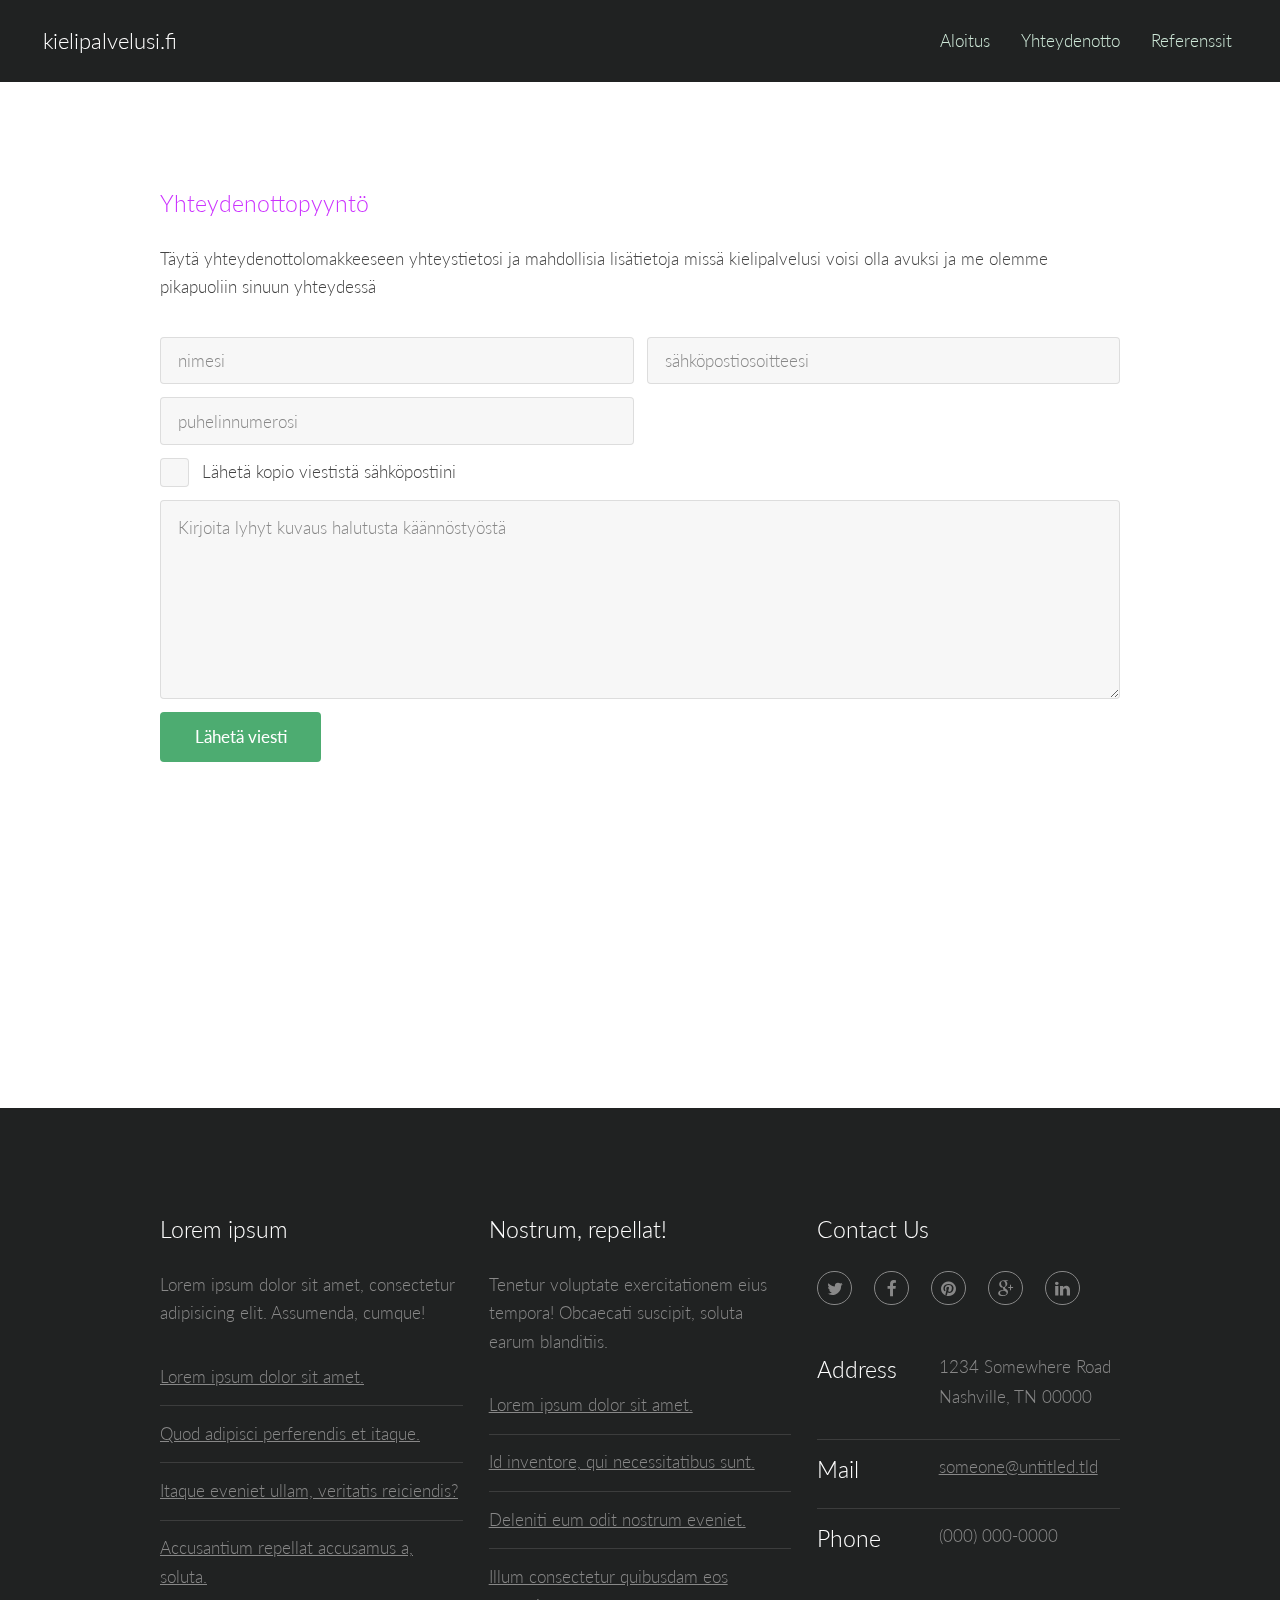
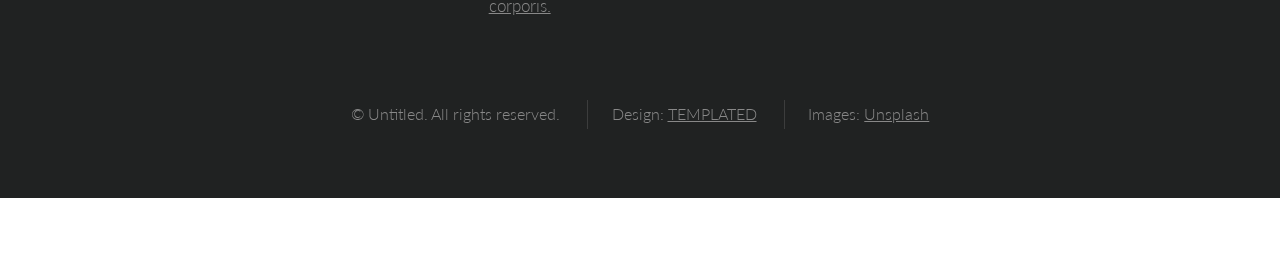
==== yhteydenotto.html @ eb9a6824 "Initial commit for kielipalvelusi.fi" ====
<!DOCTYPE html>
<!--
	Interphase by TEMPLATED
	templated.co @templatedco
	Released for free under the Creative Commons Attribution 3.0 license (templated.co/license)
-->
<html lang="en">
	<head>
		<meta charset="UTF-8">
		<title>Kielipalvelusi</title>
		<meta http-equiv="content-type" content="text/html; charset=utf-8" />
		<meta name="description" content="" />
		<meta name="keywords" content="" />
		<!--[if lte IE 8]><script src="css/ie/html5shiv.js"></script><![endif]-->
		<script src="js/jquery.min.js"></script>
		<script src="js/skel.min.js"></script>
		<script src="js/skel-layers.min.js"></script>
		<script src="js/init.js"></script>
		<noscript>
			<link rel="stylesheet" href="css/skel.css" />
			<link rel="stylesheet" href="css/style.css" />
			<link rel="stylesheet" href="css/style-xlarge.css" />
		</noscript>
		<!--[if lte IE 8]><link rel="stylesheet" href="css/ie/v8.css" /><![endif]-->
	</head>
	<body>

		<!-- Header -->
			<header id="header">
				<h1><a href="index.html">kielipalvelusi.fi</a></h1>
				<nav id="nav">
					<ul>
						<li><a href="index.html">Aloitus</a></li>
						<li><a href="generic.html">Yhteydenotto</a></li>
						<li><a href="elements.html">Referenssit</a></li>
					</ul>
				</nav>
			</header>

		<!-- Main -->
			<section id="main" class="wrapper">
				<div class="container">

					<!-- Form -->
						<section>
							<h3>Yhteydenottopyynt&ouml;</h3>
							<p>T&auml;yt&auml; yhteydenottolomakkeeseen yhteystietosi ja mahdollisia lis&auml;tietoja miss&auml; kielipalvelusi voisi olla avuksi ja me olemme pikapuoliin sinuun yhteydess&auml;</p>
							<form method="post" action="lahetetty.php">
								<div class="row uniform 50%">
									<div class="6u 12u$(xsmall)">
										<input type="text" name="nimi" id="nimi" value="" placeholder="nimesi" />
									</div>
									<div class="6u$ 12u$(xsmall)">
										<input type="email" name="email" id="email" value="" placeholder="s&auml;hk&ouml;postiosoitteesi" />
									</div>
									<div class="6u$ 12u$(xsmall)">
										<input type="text" name="puhelin" id="puhelin" value="" placeholder="puhelinnumerosi" />
									</div>
									<div class="6u 12u$(small)">
										<input type="checkbox" id="copy" name="copy">
										<label for="copy">L&auml;het&auml; kopio viestist&auml; s&auml;hk&ouml;postiini</label>
									</div>
									<div class="12u$">
										<textarea name="viesti" id="viesti" placeholder="Kirjoita lyhyt kuvaus halutusta k&auml;&auml;nn&ouml;sty&ouml;st&auml;" rows="6"></textarea>
									</div>
									<div class="12u$">
										<ul class="actions">
											<li><input type="submit" value="L&auml;het&auml; viesti" class="special" /></li>
										</ul>
									</div>
								</div>
							</form>
						</section>
			</div>
	

		<!-- Footer -->
			<footer id="footer">
				<div class="container">
					<div class="row">
						<section class="4u 6u(medium) 12u$(small)">
							<h3>Lorem ipsum</h3>
							<p>Lorem ipsum dolor sit amet, consectetur adipisicing elit. Assumenda, cumque!</p>
							<ul class="alt">
								<li><a href="#">Lorem ipsum dolor sit amet.</a></li>
								<li><a href="#">Quod adipisci perferendis et itaque.</a></li>
								<li><a href="#">Itaque eveniet ullam, veritatis reiciendis?</a></li>
								<li><a href="#">Accusantium repellat accusamus a, soluta.</a></li>
							</ul>
						</section>
						<section class="4u 6u$(medium) 12u$(small)">
							<h3>Nostrum, repellat!</h3>
							<p>Tenetur voluptate exercitationem eius tempora! Obcaecati suscipit, soluta earum blanditiis.</p>
							<ul class="alt">
								<li><a href="#">Lorem ipsum dolor sit amet.</a></li>
								<li><a href="#">Id inventore, qui necessitatibus sunt.</a></li>
								<li><a href="#">Deleniti eum odit nostrum eveniet.</a></li>
								<li><a href="#">Illum consectetur quibusdam eos corporis.</a></li>
							</ul>
						</section>
						<section class="4u$ 12u$(medium) 12u$(small)">
							<h3>Contact Us</h3>
							<ul class="icons">
								<li><a href="#" class="icon rounded fa-twitter"><span class="label">Twitter</span></a></li>
								<li><a href="#" class="icon rounded fa-facebook"><span class="label">Facebook</span></a></li>
								<li><a href="#" class="icon rounded fa-pinterest"><span class="label">Pinterest</span></a></li>
								<li><a href="#" class="icon rounded fa-google-plus"><span class="label">Google+</span></a></li>
								<li><a href="#" class="icon rounded fa-linkedin"><span class="label">LinkedIn</span></a></li>
							</ul>
							<ul class="tabular">
								<li>
									<h3>Address</h3>
									1234 Somewhere Road<br>
									Nashville, TN 00000
								</li>
								<li>
									<h3>Mail</h3>
									<a href="#">someone@untitled.tld</a>
								</li>
								<li>
									<h3>Phone</h3>
									(000) 000-0000
								</li>
							</ul>
						</section>
					</div>
					<ul class="copyright">
						<li>&copy; Untitled. All rights reserved.</li>
						<li>Design: <a href="http://templated.co">TEMPLATED</a></li>
						<li>Images: <a href="http://unsplash.com">Unsplash</a></li>
					</ul>
	
			</footer>

	</body>
</html>
---- css/skel.css ----
/* Resets (http://meyerweb.com/eric/tools/css/reset/ | v2.0 | 20110126 | License: none (public domain)) */

	html,body,div,span,applet,object,iframe,h1,h2,h3,h4,h5,h6,p,blockquote,pre,a,abbr,acronym,address,big,cite,code,del,dfn,em,img,ins,kbd,q,s,samp,small,strike,strong,sub,sup,tt,var,b,u,i,center,dl,dt,dd,ol,ul,li,fieldset,form,label,legend,table,caption,tbody,tfoot,thead,tr,th,td,article,aside,canvas,details,embed,figure,figcaption,footer,header,hgroup,menu,nav,output,ruby,section,summary,time,mark,audio,video{margin:0;padding:0;border:0;font-size:100%;font:inherit;vertical-align:baseline;}article,aside,details,figcaption,figure,footer,header,hgroup,menu,nav,section{display:block;}body{line-height:1;}ol,ul{list-style:none;}blockquote,q{quotes:none;}blockquote:before,blockquote:after,q:before,q:after{content:'';content:none;}table{border-collapse:collapse;border-spacing:0;}body{-webkit-text-size-adjust:none}

/* Box Model */

	*, *:before, *:after {
		-moz-box-sizing: border-box;
		-webkit-box-sizing: border-box;
		box-sizing: border-box;
	}

/* Container */

	body {
		/* min-width: (containers) */
		min-width: 1200px;
	}

	.container {
		margin-left: auto;
		margin-right: auto;

		/* width: (containers) */
		width: 1200px;
	}

	/* Modifiers */

		/* 125% */
			.container.\31 25\25 {
				width: 100%;

				/* max-width: (containers * 1.25) */
				max-width: 1500px;

				/* min-width: (containers) */
				min-width: 1200px;
			}

		/* 75% */
			.container.\37 5\25 {

				/* width: (containers * 0.75) */
				width: 900px;

			}

		/* 50% */
			.container.\35 0\25 {

				/* width: (containers * 0.50) */
				width: 600px;

			}

		/* 25% */
			.container.\32 5\25 {

				/* width: (containers * 0.25) */
				width: 300px;

			}

/* Grid */

	.row {
		border-bottom: solid 1px transparent;
	}

	.row > * {
		float: left;
	}

	.row:after, .row:before {
		content: '';
		display: block;
		clear: both;
		height: 0;
	}

	.row.uniform > * > :first-child {
		margin-top: 0;
	}

	.row.uniform > * > :last-child {
		margin-bottom: 0;
	}

	/* Gutters */

		/* Normal */

			.row > * {
				/* padding: (gutters.horizontal) 0 0 (gutters.vertical) */
				padding: 0 0 0 2em;
			}

			.row {
				/* margin: -(gutters.horizontal) 0 0 -(gutters.vertical) */
				margin: 0 0 0 -2em;
			}

			.row.uniform > * {
				/* padding: (gutters.vertical) 0 0 (gutters.vertical) */
				padding: 2em 0 0 2em;
			}

			.row.uniform {
				/* margin: -(gutters.vertical) 0 0 -(gutters.vertical) */
				margin: -2em 0 0 -2em;
			}

		/* 200% */

			.row.\32 00\25 > * {
				/* padding: (gutters.horizontal) 0 0 (gutters.vertical) */
				padding: 0 0 0 4em;
			}

			.row.\32 00\25 {
				/* margin: -(gutters.horizontal) 0 0 -(gutters.vertical) */
				margin: 0 0 0 -4em;
			}

			.row.uniform.\32 00\25 > * {
				/* padding: (gutters.vertical) 0 0 (gutters.vertical) */
				padding: 4em 0 0 4em;
			}

			.row.uniform.\32 00\25 {
				/* margin: -(gutters.vertical) 0 0 -(gutters.vertical) */
				margin: -4em 0 0 -4em;
			}

		/* 150% */

			.row.\31 50\25 > * {
				/* padding: (gutters.horizontal) 0 0 (gutters.vertical) */
				padding: 0 0 0 1.5em;
			}

			.row.\31 50\25 {
				/* margin: -(gutters.horizontal) 0 0 -(gutters.vertical) */
				margin: 0 0 0 -1.5em;
			}

			.row.uniform.\31 50\25 > * {
				/* padding: (gutters.vertical) 0 0 (gutters.vertical) */
				padding: 1.5em 0 0 1.5em;
			}

			.row.uniform.\31 50\25 {
				/* margin: -(gutters.vertical) 0 0 -(gutters.vertical) */
				margin: -1.5em 0 0 -1.5em;
			}

		/* 50% */

			.row.\35 0\25 > * {
				/* padding: (gutters.horizontal) 0 0 (gutters.vertical) */
				padding: 0 0 0 1em;
			}

			.row.\35 0\25 {
				/* margin: -(gutters.horizontal) 0 0 -(gutters.vertical) */
				margin: 0 0 0 -1em;
			}

			.row.uniform.\35 0\25 > * {
				/* padding: (gutters.vertical) 0 0 (gutters.vertical) */
				padding: 1em 0 0 1em;
			}

			.row.uniform.\35 0\25 {
				/* margin: -(gutters.vertical) 0 0 -(gutters.vertical) */
				margin: -1em 0 0 -1em;
			}

		/* 25% */

			.row.\32 5\25 > * {
				/* padding: (gutters.horizontal) 0 0 (gutters.vertical) */
				padding: 0 0 0 0.5em;
			}

			.row.\32 5\25 {
				/* margin: -(gutters.horizontal) 0 0 -(gutters.vertical) */
				margin: 0 0 0 -0.5em;
			}

			.row.uniform.\32 5\25 > * {
				/* padding: (gutters.vertical) 0 0 (gutters.vertical) */
				padding: 0.5em 0 0 0.5em;
			}

			.row.uniform.\32 5\25 {
				/* margin: -(gutters.vertical) 0 0 -(gutters.vertical) */
				margin: -0.5em 0 0 -0.5em;
			}

		/* 0% */

			.row.\30 \25 > * {
				/* padding: (gutters.horizontal) 0 0 (gutters.vertical) */
				padding: 0;
			}

			.row.\30 \25 {
				/* margin: -(gutters.horizontal) 0 0 -(gutters.vertical) */
				margin: 0;
			}

	/* Cells */

		.\31 2u, .\31 2u\24, .\31 2u\28 1\29, .\31 2u\24\28 1\29 { width: 100%; clear: none; }
		.\31 1u, .\31 1u\24, .\31 1u\28 1\29, .\31 1u\24\28 1\29 { width: 91.6666666667%; clear: none; }
		.\31 0u, .\31 0u\24, .\31 0u\28 1\29, .\31 0u\24\28 1\29 { width: 83.3333333333%; clear: none; }
		.\39 u, .\39 u\24, .\39 u\28 1\29, .\39 u\24\28 1\29 { width: 75%; clear: none; }
		.\38 u, .\38 u\24, .\38 u\28 1\29, .\38 u\24\28 1\29 { width: 66.6666666667%; clear: none; }
		.\37 u, .\37 u\24, .\37 u\28 1\29, .\37 u\24\28 1\29 { width: 58.3333333333%; clear: none; }
		.\36 u, .\36 u\24, .\36 u\28 1\29, .\36 u\24\28 1\29 { width: 50%; clear: none; }
		.\35 u, .\35 u\24, .\35 u\28 1\29, .\35 u\24\28 1\29 { width: 41.6666666667%; clear: none; }
		.\34 u, .\34 u\24, .\34 u\28 1\29, .\34 u\24\28 1\29 { width: 33.3333333333%; clear: none; }
		.\33 u, .\33 u\24, .\33 u\28 1\29, .\33 u\24\28 1\29 { width: 25%; clear: none; }
		.\32 u, .\32 u\24, .\32 u\28 1\29, .\32 u\24\28 1\29 { width: 16.6666666667%; clear: none; }
		.\31 u, .\31 u\24, .\31 u\28 1\29, .\31 u\24\28 1\29 { width: 8.3333333333%; clear: none; }

		.\31 2u\24 + *, .\31 2u\24\28 1\29 + *,
		.\31 1u\24 + *, .\31 1u\24\28 1\29 + *,
		.\31 0u\24 + *, .\31 0u\24\28 1\29 + *,
		.\39 u\24 + *, .\39 u\24\28 1\29 + *,
		.\38 u\24 + *, .\38 u\24\28 1\29 + *,
		.\37 u\24 + *, .\37 u\24\28 1\29 + *,
		.\36 u\24 + *, .\36 u\24\28 1\29 + *,
		.\35 u\24 + *, .\35 u\24\28 1\29 + *,
		.\34 u\24 + *, .\34 u\24\28 1\29 + *,
		.\33 u\24 + *, .\33 u\24\28 1\29 + *,
		.\32 u\24 + *, .\32 u\24\28 1\29 + *,
		.\31 u\24  + *,  .\31 u\24\28 1\29 + * {
			clear: left;
		}

		.\-11u { margin-left: 91.6666666667% }
		.\-10u { margin-left: 83.3333333333% }
		.\-9u { margin-left: 75% }
		.\-8u { margin-left: 66.6666666667% }
		.\-7u { margin-left: 58.3333333333% }
		.\-6u { margin-left: 50% }
		.\-5u { margin-left: 41.6666666667% }
		.\-4u { margin-left: 33.3333333333% }
		.\-3u { margin-left: 25% }
		.\-2u { margin-left: 16.6666666667% }
		.\-1u { margin-left: 8.3333333333% }
---- css/style.css ----
@charset "UTF-8";
@import url(font-awesome.min.css);
@import url("http://fonts.googleapis.com/css?family=Lato:300,400");

/*
	Interphase by TEMPLATED
	templated.co @templatedco
	Released for free under the Creative Commons Attribution 3.0 license (templated.co/license)
*/

/* Basic */

	body {
		background: #fff;
	}

	body, input, select, textarea {
		color: #444;
		font-family: "Lato", Helvetica, sans-serif;
		font-size: 15pt;
		font-weight: 300;
		line-height: 1.65em;
	}

	a {
		color: #4dac71;
		text-decoration: underline;
	}

		a:hover {
			text-decoration: none;
		}

	strong, b {
		color: #666;
		font-weight: 400;
	}

	em, i {
		font-style: italic;
	}

	p {
		margin: 0 0 2em 0;
		# color: #ffffff;
	}

	h1, h2, h3, h4, h5, h6 {
		color: #cc33ff;
		font-weight: 300;
		line-height: 1em;
		margin: 0 0 1em 0;
	}

		h1 a, h2 a, h3 a, h4 a, h5 a, h6 a {
			color: inherit;
			text-decoration: none;
		}

	h2 {
		font-size: 1.75em;
		line-height: 1.5em;
	}

	h3 {
		font-size: 1.35em;
		line-height: 1.5em;
	}

	h4 {
		font-size: 1.1em;
		line-height: 1.5em;
	}

	h5 {
		font-size: 0.9em;
		line-height: 1.5em;
	}

	h6 {
		font-size: 0.7em;
		line-height: 1.5em;
	}

	sub {
		font-size: 0.8em;
		position: relative;
		top: 0.5em;
	}

	sup {
		font-size: 0.8em;
		position: relative;
		top: -0.5em;
	}

	hr {
		border: 0;
		border-bottom: medium 1px rgba(144, 144, 144, 0.25);
		margin: 2em 0;
	}

		hr.major {
			margin: 3em 0;
		}

	blockquote {
		border-left: solid 4px rgba(144, 144, 144, 0.25);
		font-style: italic;
		margin: 0 0 2em 0;
		padding: 0.5em 0 0.5em 2em;
	}

	code {
		background: rgba(144, 144, 144, 0.075);
		border-radius: 4px;
		border: solid 1px rgba(144, 144, 144, 0.25);
		font-family: "Courier New", monospace;
		font-size: 0.9em;
		margin: 0 0.25em;
		padding: 0.25em 0.65em;
	}

	pre {
		-webkit-overflow-scrolling: touch;
		font-family: "Courier New", monospace;
		font-size: 0.9em;
		margin: 0 0 2em 0;
	}

		pre code {
			display: block;
			line-height: 1.75em;
			padding: 1em 1.5em;
			overflow-x: auto;
		}

	.align-left {
		text-align: left;
	}

	.align-center {
		text-align: center;
	}

	.align-right {
		text-align: right;
	}

/* Section/Article */

	section.special, article.special {
		text-align: center;
	}

	header p {
		position: relative;
		margin: 0 0 1.5em 0;
	}

	header h2 + p {
		font-size: 1.25em;
		margin-top: -1em;
		line-height: 1.5em;
	}

	header h3 + p {
		font-size: 1.1em;
		margin-top: -0.8em;
		line-height: 1.5em;
	}

	header h4 + p,
	header h5 + p,
	header h6 + p {
		font-size: 0.9em;
		margin-top: -0.6em;
		line-height: 1.5em;
	}

	header.major {
		text-align: center;
		margin-bottom: 3em;
	}

		header.major h2 {
			font-size: 3em;
		}

		header.major p {
			border-top: medium double rgba(144, 144, 144, 0.25);
			display: inline-block;
			padding: 2em 2em 0 2em;
		}

/* Form */

	form {
		margin: 0 0 20em 0;
	}

	label {
		color: #666;
		display: block;
		font-size: 0.9em;
		font-weight: 400;
		margin: 0 0 1em 0;
	}

	input[type="text"],
	input[type="password"],
	input[type="email"],
	select,
	textarea {
		-moz-appearance: none;
		-webkit-appearance: none;
		-o-appearance: none;
		-ms-appearance: none;
		appearance: none;
		background: rgba(144, 144, 144, 0.075);
		border-radius: 4px;
		border: none;
		border: solid 1px rgba(144, 144, 144, 0.25);
		color: inherit;
		display: block;
		outline: 0;
		padding: 0 1em;
		text-decoration: none;
		width: 100%;
	}

		input[type="text"]:invalid,
		input[type="password"]:invalid,
		input[type="email"]:invalid,
		select:invalid,
		textarea:invalid {
			box-shadow: none;
		}

		input[type="text"]:focus,
		input[type="password"]:focus,
		input[type="email"]:focus,
		select:focus,
		textarea:focus {
			border-color: #4dac71;
			box-shadow: 0 0 0 1px #4dac71;
		}

	.select-wrapper {
		text-decoration: none;
		display: block;
		position: relative;
	}

		.select-wrapper:before {
			content: "";
			-moz-osx-font-smoothing: grayscale;
			-webkit-font-smoothing: antialiased;
			font-family: FontAwesome;
			font-style: normal;
			font-weight: normal;
			text-transform: none !important;
		}

		.select-wrapper:before {
			color: rgba(144, 144, 144, 0.25);
			display: block;
			height: 2.75em;
			line-height: 2.75em;
			pointer-events: none;
			position: absolute;
			right: 0;
			text-align: center;
			top: 0;
			width: 2.75em;
		}

		.select-wrapper select::-ms-expand {
			display: none;
		}

	input[type="text"],
	input[type="password"],
	input[type="email"],
	select {
		height: 2.75em;
	}

	textarea {
		padding: 0.75em 1em;
	}

	input[type="checkbox"],
	input[type="radio"] {
		-moz-appearance: none;
		-webkit-appearance: none;
		-o-appearance: none;
		-ms-appearance: none;
		appearance: none;
		display: block;
		float: left;
		margin-right: -2em;
		opacity: 0;
		width: 1em;
		z-index: -1;
	}

		input[type="checkbox"] + label,
		input[type="radio"] + label {
			text-decoration: none;
			color: #444;
			cursor: pointer;
			display: inline-block;
			font-size: 1em;
			font-weight: 300;
			padding-left: 2.4em;
			padding-right: 0.75em;
			position: relative;
		}

			input[type="checkbox"] + label:before,
			input[type="radio"] + label:before {
				-moz-osx-font-smoothing: grayscale;
				-webkit-font-smoothing: antialiased;
				font-family: FontAwesome;
				font-style: normal;
				font-weight: normal;
				text-transform: none !important;
			}

			input[type="checkbox"] + label:before,
			input[type="radio"] + label:before {
				background: rgba(144, 144, 144, 0.075);
				border-radius: 4px;
				border: solid 1px rgba(144, 144, 144, 0.25);
				content: '';
				display: inline-block;
				height: 1.65em;
				left: 0;
				line-height: 1.58125em;
				position: absolute;
				text-align: center;
				top: 0;
				width: 1.65em;
			}

		input[type="checkbox"]:checked + label:before,
		input[type="radio"]:checked + label:before {
			background: #3ba666;
			border-color: #3ba666;
			color: #ffffff;
			content: '\f00c';
		}

		input[type="checkbox"]:focus + label:before,
		input[type="radio"]:focus + label:before {
			border-color: #4dac71;
			box-shadow: 0 0 0 1px #4dac71;
		}

	input[type="checkbox"] + label:before {
		border-radius: 4px;
	}

	input[type="radio"] + label:before {
		border-radius: 100%;
	}

	::-webkit-input-placeholder {
		color: #888 !important;
		opacity: 1.0;
	}

	:-moz-placeholder {
		color: #888 !important;
		opacity: 1.0;
	}

	::-moz-placeholder {
		color: #888 !important;
		opacity: 1.0;
	}

	:-ms-input-placeholder {
		color: #888 !important;
		opacity: 1.0;
	}

	.formerize-placeholder {
		color: #888 !important;
		opacity: 1.0;
	}

/* Box */

	.box {
		border-radius: 4px;
		border: solid 1px rgba(144, 144, 144, 0.25);
		margin-bottom: 2em;
		padding: 1.5em;
	}

		.box > :last-child,
		.box > :last-child > :last-child,
		.box > :last-child > :last-child > :last-child {
			margin-bottom: 0;
		}

		.box.alt {
			border: 0;
			border-radius: 0;
			padding: 0;
		}

/* Icon */

	.icon {
		text-decoration: none;
		border-bottom: none;
		position: relative;
	}

		.icon:before {
			-moz-osx-font-smoothing: grayscale;
			-webkit-font-smoothing: antialiased;
			font-family: FontAwesome;
			font-style: normal;
			font-weight: normal;
			text-transform: none !important;
		}

		.icon > .label {
			display: none;
		}

		.icon.rounded {
			border-radius: 100%;
			border: 1px solid #4dac71;
			display: inline-block;
			height: 2em;
			line-height: 2em;
			text-align: center;
			width: 2em;
		}

			.icon.rounded.big {
				font-size: 3.5em;
			}

/* Image */

	.image {
		border-radius: 4px;
		border: 0;
		display: inline-block;
		position: relative;
	}

		.image img {
			border-radius: 4px;
			display: block;
		}

		.image.left {
			float: left;
			padding: 0 1.5em 1em 0;
			top: 0.25em;
		}

		.image.right {
			float: right;
			padding: 0 0 1em 1.5em;
			top: 0.25em;
		}

		.image.left, .image.right {
			max-width: 40%;
		}

			.image.left img, .image.right img {
				width: 100%;
			}

		.image.fit {
			display: block;
			margin: 0 0 2em 0;
			width: 100%;
		}

			.image.fit img {
				width: 100%;
			}

/* List */

	ol {
		list-style: decimal;
		margin: 0 0 2em 0;
		padding-left: 1.25em;
	}

		ol li {
			padding-left: 0.25em;
		}

	ul {
		list-style: disc;
		margin: 0 0 2em 0;
		padding-left: 1em;
	}

		ul li {
			padding-left: 0.5em;
		}

		ul.alt {
			list-style: none;
			padding-left: 0;
		}

			ul.alt li {
				border-top: solid 1px rgba(144, 144, 144, 0.25);
				padding: 0.8em 0;
			}

				ul.alt li:first-child {
					border-top: 0;
					padding-top: 0;
				}

		ul.icons {
			cursor: default;
			list-style: none;
			padding-left: 0;
		}

			ul.icons li {
				display: inline-block;
				padding: 0 1em 0 0;
			}

				ul.icons li:last-child {
					padding-right: 0;
				}

		ul.actions {
			cursor: default;
			list-style: none;
			padding-left: 0;
		}

			ul.actions li {
				display: inline-block;
				padding: 0 1em 0 0;
				vertical-align: middle;
			}

				ul.actions li:last-child {
					padding-right: 0;
				}

			ul.actions.small li {
				padding: 0 0.5em 0 0;
			}

			ul.actions.vertical li {
				display: block;
				padding: 1em 0 0 0;
			}

				ul.actions.vertical li:first-child {
					padding-top: 0;
				}

				ul.actions.vertical li > * {
					margin-bottom: 0;
				}

			ul.actions.vertical.small li {
				padding: 0.5em 0 0 0;
			}

				ul.actions.vertical.small li:first-child {
					padding-top: 0;
				}

			ul.actions.fit {
				display: table;
				margin-left: -1em;
				padding: 0;
				table-layout: fixed;
				width: calc(100% + 1em);
			}

				ul.actions.fit li {
					display: table-cell;
					padding: 0 0 0 1em;
				}

					ul.actions.fit li > * {
						margin-bottom: 0;
					}

				ul.actions.fit.small {
					margin-left: -0.5em;
					width: calc(100% + 0.5em);
				}

					ul.actions.fit.small li {
						padding: 0 0 0 0.5em;
					}

		ul.tabular {
			list-style: outside none none;
			padding: 0px;
		}

			ul.tabular li {
				border-top: solid 1px rgba(144, 144, 144, 0.25);
				line-height: 1.75em;
				margin: 1.5em 0px 0px;
				padding-left: 7em;
				padding-top: 12px;
				position: relative;
			}

				ul.tabular li:first-child {
					border-top: 0;
					margin-top: 0;
				}

				ul.tabular li h3 {
					left: 0px;
					position: absolute;
					text-align: center;
					top: 12px;
					vertical-align: top;
					width: 1em;
				}

	dl {
		margin: 0 0 2em 0;
	}

/* Table */

	.table-wrapper {
		-webkit-overflow-scrolling: touch;
		overflow-x: auto;
	}

	table {
		margin: 0 0 2em 0;
		width: 100%;
	}

		table tbody tr {
			border: solid 1px rgba(144, 144, 144, 0.25);
			border-left: 0;
			border-right: 0;
		}

			table tbody tr:nth-child(2n + 1) {
				background-color: rgba(144, 144, 144, 0.075);
			}

		table td {
			padding: 0.75em 0.75em;
		}

		table th {
			color: #666;
			font-size: 0.9em;
			font-weight: 400;
			padding: 0 0.75em 0.75em 0.75em;
			text-align: left;
		}

		table thead {
			border-bottom: solid 2px rgba(144, 144, 144, 0.25);
		}

		table tfoot {
			border-top: solid 2px rgba(144, 144, 144, 0.25);
		}

		table.alt {
			border-collapse: separate;
		}

			table.alt tbody tr td {
				border: solid 1px rgba(144, 144, 144, 0.25);
				border-left-width: 0;
				border-top-width: 0;
			}

				table.alt tbody tr td:first-child {
					border-left-width: 1px;
				}

			table.alt tbody tr:first-child td {
				border-top-width: 1px;
			}

			table.alt thead {
				border-bottom: 0;
			}

			table.alt tfoot {
				border-top: 0;
			}

/* Button */

	input[type="submit"],
	input[type="reset"],
	input[type="button"],
	.button {
		-moz-appearance: none;
		-webkit-appearance: none;
		-o-appearance: none;
		-ms-appearance: none;
		appearance: none;
		-moz-transition: background-color 0.2s ease-in-out, color 0.2s ease-in-out;
		-webkit-transition: background-color 0.2s ease-in-out, color 0.2s ease-in-out;
		-o-transition: background-color 0.2s ease-in-out, color 0.2s ease-in-out;
		-ms-transition: background-color 0.2s ease-in-out, color 0.2s ease-in-out;
		transition: background-color 0.2s ease-in-out, color 0.2s ease-in-out;
		background-color: #3ba666;
		border-radius: 4px;
		border: 0;
		color: #cc33ff !important;
		cursor: pointer;
		display: inline-block;
		font-weight: 400;
		height: 2.85em;
		line-height: 2.8em;
		padding: 0 2em;
		text-align: center;
		text-decoration: none;
		white-space: nowrap;
	}

		input[type="submit"]:hover,
		input[type="reset"]:hover,
		input[type="button"]:hover,
		.button:hover {
			background-color: #42b972;
		}

		input[type="submit"]:active,
		input[type="reset"]:active,
		input[type="button"]:active,
		.button:active {
			background-color: #34935a;
		}

		input[type="submit"].icon,
		input[type="reset"].icon,
		input[type="button"].icon,
		.button.icon {
			padding-left: 1.35em;
		}

			input[type="submit"].icon:before,
			input[type="reset"].icon:before,
			input[type="button"].icon:before,
			.button.icon:before {
				margin-right: 0.5em;
			}

		input[type="submit"].fit,
		input[type="reset"].fit,
		input[type="button"].fit,
		.button.fit {
			display: block;
			margin: 0 0 1em 0;
			width: 100%;
		}

		input[type="submit"].small,
		input[type="reset"].small,
		input[type="button"].small,
		.button.small {
			font-size: 0.8em;
		}

		input[type="submit"].big,
		input[type="reset"].big,
		input[type="button"].big,
		.button.big {
			font-size: 1.35em;
		}

		input[type="submit"].alt,
		input[type="reset"].alt,
		input[type="button"].alt,
		.button.alt {
			background-color: transparent;
			box-shadow: inset 0 0 0 2px rgba(144, 144, 144, 0.25);
			color: #666 !important;
		}

			input[type="submit"].alt:hover,
			input[type="reset"].alt:hover,
			input[type="button"].alt:hover,
			.button.alt:hover {
				background-color: rgba(144, 144, 144, 0.075);
			}

			input[type="submit"].alt:active,
			input[type="reset"].alt:active,
			input[type="button"].alt:active,
			.button.alt:active {
				background-color: rgba(144, 144, 144, 0.2);
			}

			input[type="submit"].alt.icon:before,
			input[type="reset"].alt.icon:before,
			input[type="button"].alt.icon:before,
			.button.alt.icon:before {
				color: #888;
			}

		input[type="submit"].special,
		input[type="reset"].special,
		input[type="button"].special,
		.button.special {
			background-color: #4dac71;
			color: #ffffff !important;
		}

			input[type="submit"].special:hover,
			input[type="reset"].special:hover,
			input[type="button"].special:hover,
			.button.special:hover {
				background-color: #5cb67e;
			}

			input[type="submit"].special:active,
			input[type="reset"].special:active,
			input[type="button"].special:active,
			.button.special:active {
				background-color: #459a65;
			}

		input[type="submit"].disabled, input[type="submit"]:disabled,
		input[type="reset"].disabled,
		input[type="reset"]:disabled,
		input[type="button"].disabled,
		input[type="button"]:disabled,
		.button.disabled,
		.button:disabled {
			background-color: #444 !important;
			box-shadow: inset 0 -0.15em 0 0 rgba(0, 0, 0, 0.15);
			color: #fff !important;
			cursor: default;
			opacity: 0.25;
		}

/* Header */

	body.landing #header {
		background-color: transparent;
		left: 0;
		position: absolute;
		top: 0;
	}

	#header {
		background-color: #202222;
		color: #ffffff;
		cursor: default;
		height: 4.75em;
		line-height: 4.75em;
		width: 100%;
		z-index: 10000;
	}

		#header h1 {
			color: #ffffff;
			height: inherit;
			left: 2.5em;
			line-height: inherit;
			margin: 0;
			padding: 0;
			position: absolute;
			top: 0;
		}

			#header h1 a {
				font-size: 1.25em;
			}

		#header nav {
			height: inherit;
			line-height: inherit;
			position: absolute;
			right: 2.75em;
			top: 0;
			vertical-align: middle;
		}

			#header nav > ul {
				list-style: none;
				margin: 0;
				padding-left: 0;
			}

				#header nav > ul > li {
					border-radius: 4px;
					display: inline-block;
					margin-left: 1.5em;
					padding-left: 0;
				}

					#header nav > ul > li a {
						-moz-transition: color 0.2s ease-in-out;
						-webkit-transition: color 0.2s ease-in-out;
						-o-transition: color 0.2s ease-in-out;
						-ms-transition: color 0.2s ease-in-out;
						transition: color 0.2s ease-in-out;
						color: #cee8d8;
						display: inline-block;
						text-decoration: none;
					}

						#header nav > ul > li a:hover {
							color: #ffffff;
						}

					#header nav > ul > li:first-child {
						margin-left: 0;
					}

					#header nav > ul > li .button {
						height: 2.25em;
						line-height: 2.25em;
						margin-bottom: 0;
						padding: 0 1em;
						position: relative;
						top: -0.075em;
						vertical-align: middle;
					}

		#header .container {
			position: relative;
		}

			#header .container h1 {
				left: 0;
			}

			#header .container nav {
				right: 0;
			}

/* Banner */

	#banner {
		background: url("images/overlay.png"), url("../images/banner.jpg");
		background-position: center;
		background-repeat: no-repeat;
		background-size: cover;
		color: #ffffff;
		padding: 8em 0em 8em;
		text-align: center;
	}

		#banner h2 {
			color: #cc33ff;
			font-size: 3em;
			line-height: 1em;
			margin: 0 0 0.5em 0;
			padding: 0;
		}

		#banner p {
			font-size: 1.5em;
			margin: 1.5em 0 0 0;
		}

		#banner .actions {
			margin: 3em 0 0 0;
		}

		#banner .button {
			background-color: transparent;
			border: 1px solid #ffffff;
			font-weight: 300;
		}
		
		#banner img {
			max-width: 75%;
			img
		}

			#banner .button:hover {
				background-color: rgba(255, 255, 255, 0.2);
			}

/* Wrapper */

	.wrapper {
		padding: 6em 0em 4em;
	}

		.wrapper.style1 {
			background-color: #3ba666;
			-moz-background-image: linear-gradient(60deg, #4dac71 50%, #3ba666 50%);
			-webkit-background-image: linear-gradient(60deg, #4dac71 50%, #3ba666 50%);
			-o-background-image: linear-gradient(60deg, #4dac71 50%, #3ba666 50%);
			-ms-background-image: linear-gradient(60deg, #4dac71 50%, #3ba666 50%);
			background-image: linear-gradient(60deg, #4dac71 50%, #3ba666 50%);
			color: #ffffff;
		}

			.wrapper.style1 header {
				margin-bottom: 4em;
			}

			.wrapper.style1 h2 {
				color: #ffffff;
			}

			.wrapper.style1 .icon.big {
				border-color: #ffffff;
				margin-bottom: 0.5em;
			}

		.wrapper.style2 .title, .wrapper.style2 header {
#			border-bottom: medium double rgba(144, 144, 144, 0.25);
		}

		.wrapper.style2 header {
			margin-bottom: 4em;
		}

		.wrapper.style2 .feature {
			margin: 0 0 2em 0;
		}

/* Footer */

	#footer {
		background: #202222;
		color: #888;
		padding: 6em 0em 4em;
	}

		#footer h2, #footer h3, #footer h4 {
			color: #ffffff;
		}

		#footer a {
			-moz-transition: all 0.2s ease-in-out;
			-webkit-transition: all 0.2s ease-in-out;
			-o-transition: all 0.2s ease-in-out;
			-ms-transition: all 0.2s ease-in-out;
			transition: all 0.2s ease-in-out;
			color: #888;
		}

			#footer a:active, #footer a:hover {
				color: #ffffff;
			}

		#footer .icons .rounded {
			border-color: #888;
			font-size: 1.5em;
		}

			#footer .icons .rounded:active, #footer .icons .rounded:hover {
				border-color: #ffffff;
			}

		#footer .copyright {
			font-size: 0.9em;
			margin: 2em 0 0 0;
			padding: 0;
			text-align: center;
		}

			#footer .copyright li {
				border-left: solid 1px rgba(144, 144, 144, 0.25);
				display: inline-block;
				list-style: none;
				margin-left: 1.5em;
				padding-left: 1.5em;
			}

				#footer .copyright li:first-child {
					border-left: 0;
					margin-left: 0;
					padding-left: 0;
				}
---- css/style-xlarge.css ----
/*
	Interphase by TEMPLATED
	templated.co @templatedco
	Released for free under the Creative Commons Attribution 3.0 license (templated.co/license)
*/

/* Basic */

	body, input, select, textarea {
		font-size: 13pt;
	}
---- css/ie/v8.css ----
/*
	Interphase by TEMPLATED
	templated.co @templatedco
	Released for free under the Creative Commons Attribution 3.0 license (templated.co/license)
*/

/* Banner */

	#banner {
		background: url("../../images/banner.jpg");
		background-size: cover;
		-ms-behavior: url("css/ie/backgroundsize.min.htc");
	}
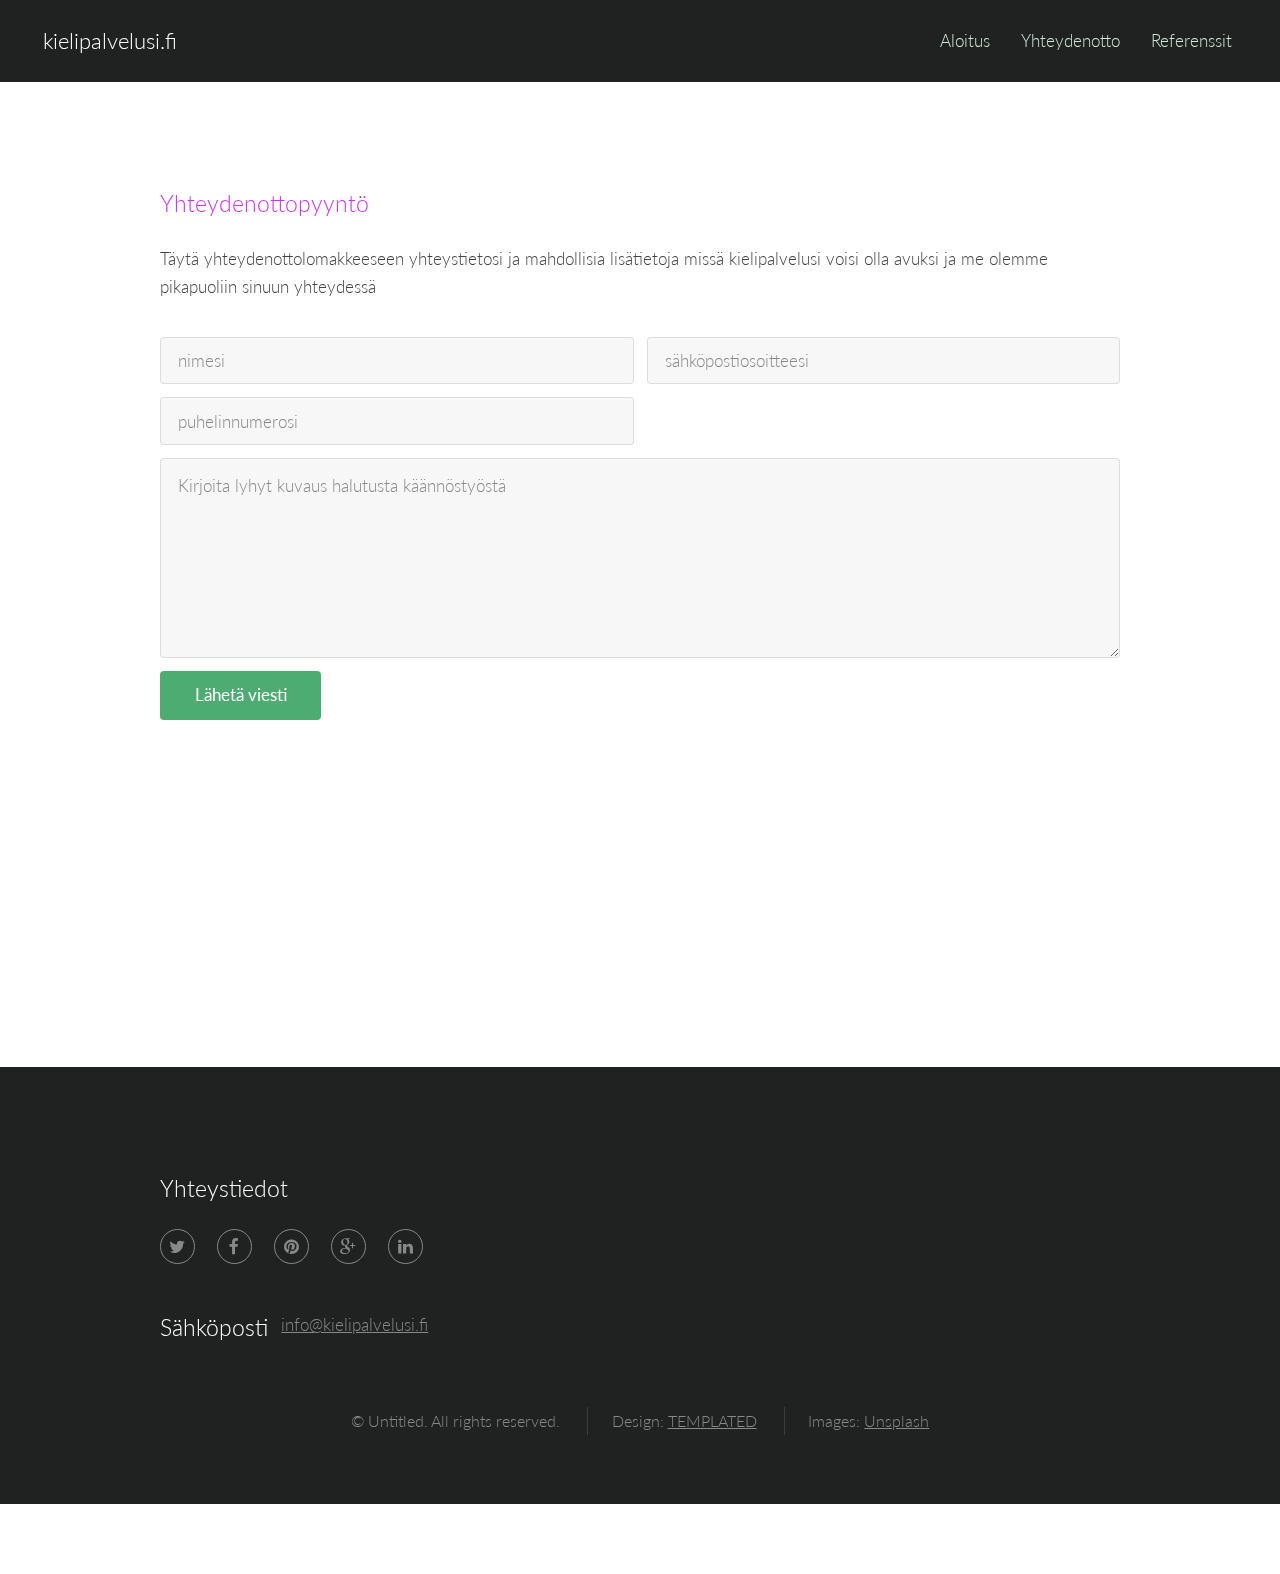
==== commit d5180859: "yleistä sälää" ====
--- a/yhteydenotto.html
+++ b/yhteydenotto.html
@@ -56,10 +56,7 @@
 									<div class="6u$ 12u$(xsmall)">
 										<input type="text" name="puhelin" id="puhelin" value="" placeholder="puhelinnumerosi" />
 									</div>
-									<div class="6u 12u$(small)">
-										<input type="checkbox" id="copy" name="copy">
-										<label for="copy">L&auml;het&auml; kopio viestist&auml; s&auml;hk&ouml;postiini</label>
-									</div>
+
 									<div class="12u$">
 										<textarea name="viesti" id="viesti" placeholder="Kirjoita lyhyt kuvaus halutusta k&auml;&auml;nn&ouml;sty&ouml;st&auml;" rows="6"></textarea>
 									</div>
@@ -74,32 +71,13 @@
 			</div>
 	
 
+
 		<!-- Footer -->
 			<footer id="footer">
 				<div class="container">
 					<div class="row">
-						<section class="4u 6u(medium) 12u$(small)">
-							<h3>Lorem ipsum</h3>
-							<p>Lorem ipsum dolor sit amet, consectetur adipisicing elit. Assumenda, cumque!</p>
-							<ul class="alt">
-								<li><a href="#">Lorem ipsum dolor sit amet.</a></li>
-								<li><a href="#">Quod adipisci perferendis et itaque.</a></li>
-								<li><a href="#">Itaque eveniet ullam, veritatis reiciendis?</a></li>
-								<li><a href="#">Accusantium repellat accusamus a, soluta.</a></li>
-							</ul>
-						</section>
-						<section class="4u 6u$(medium) 12u$(small)">
-							<h3>Nostrum, repellat!</h3>
-							<p>Tenetur voluptate exercitationem eius tempora! Obcaecati suscipit, soluta earum blanditiis.</p>
-							<ul class="alt">
-								<li><a href="#">Lorem ipsum dolor sit amet.</a></li>
-								<li><a href="#">Id inventore, qui necessitatibus sunt.</a></li>
-								<li><a href="#">Deleniti eum odit nostrum eveniet.</a></li>
-								<li><a href="#">Illum consectetur quibusdam eos corporis.</a></li>
-							</ul>
-						</section>
 						<section class="4u$ 12u$(medium) 12u$(small)">
-							<h3>Contact Us</h3>
+							<h3>Yhteystiedot</h3>
 							<ul class="icons">
 								<li><a href="#" class="icon rounded fa-twitter"><span class="label">Twitter</span></a></li>
 								<li><a href="#" class="icon rounded fa-facebook"><span class="label">Facebook</span></a></li>
@@ -109,18 +87,10 @@
 							</ul>
 							<ul class="tabular">
 								<li>
-									<h3>Address</h3>
-									1234 Somewhere Road<br>
-									Nashville, TN 00000
+									<h3>S&auml;hk&ouml;posti</h3>
+									<a href="#">info@kielipalvelusi.fi</a>
 								</li>
-								<li>
-									<h3>Mail</h3>
-									<a href="#">someone@untitled.tld</a>
-								</li>
-								<li>
-									<h3>Phone</h3>
-									(000) 000-0000
-								</li>
+
 							</ul>
 						</section>
 					</div>
@@ -129,8 +99,7 @@
 						<li>Design: <a href="http://templated.co">TEMPLATED</a></li>
 						<li>Images: <a href="http://unsplash.com">Unsplash</a></li>
 					</ul>
-	
+				</div>
 			</footer>
-
 	</body>
 </html>--- a/css/style.css
+++ b/css/style.css
@@ -995,9 +995,13 @@
 			img
 		}
 
-			#banner .button:hover {
-				background-color: rgba(255, 255, 255, 0.2);
-			}
+		#banner .button:hover {
+			background-color: rgba(255, 255, 255, 0.2);
+		}
+		
+		#banner .lisatietoa {
+			visibility: hidden;
+		}
 
 /* Wrapper */
 
